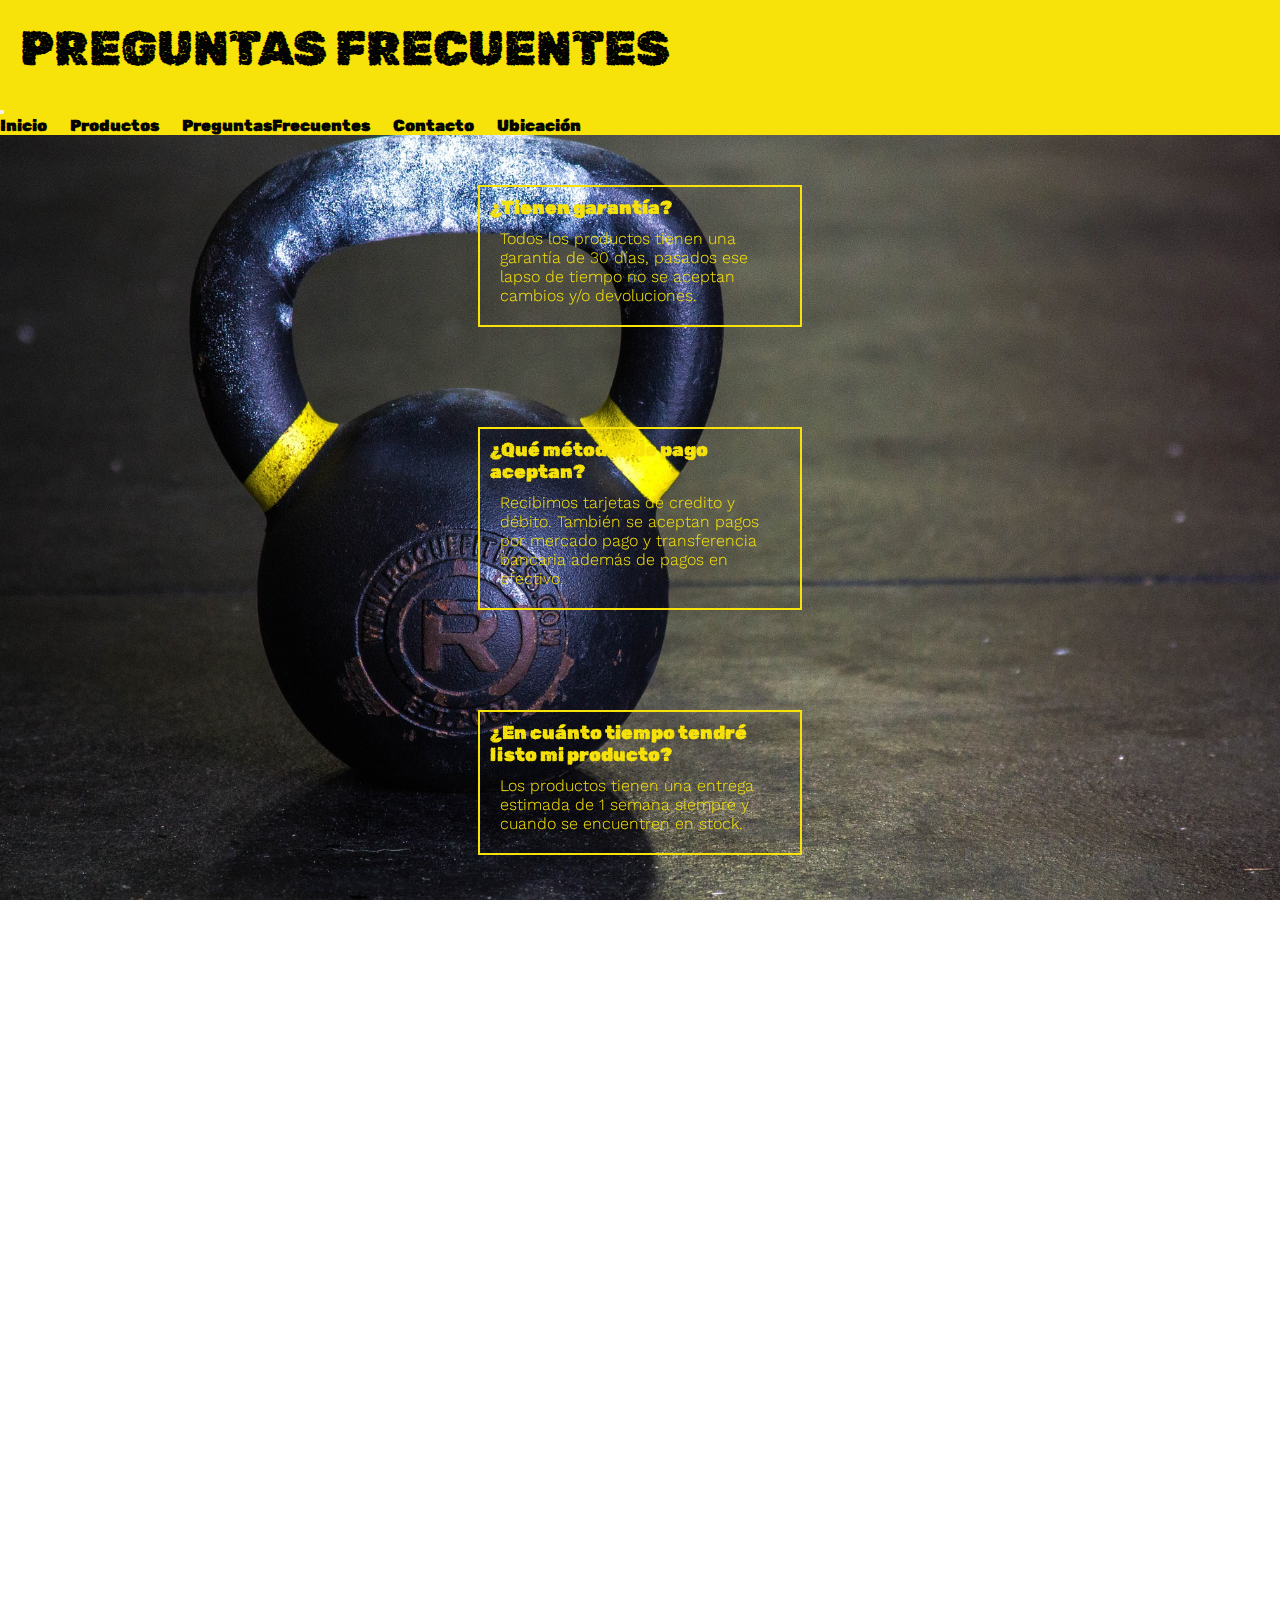
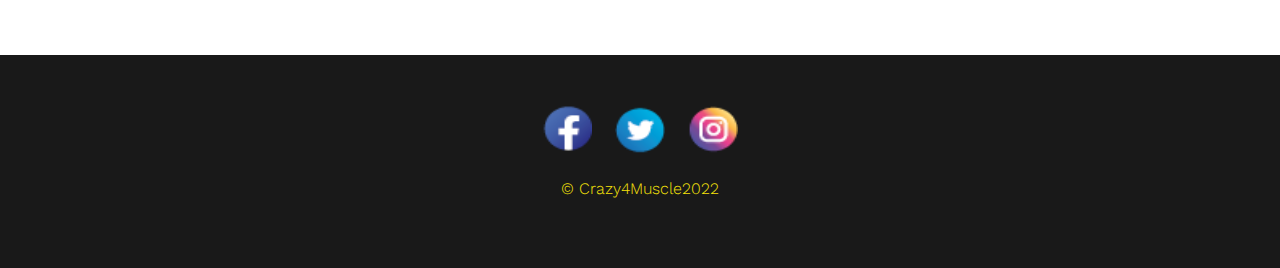
==== pages/PreguntasFrec.html @ 33345a70 "Cambios en el index" ====
<!DOCTYPE html>
<html lang="en">
<head>
    <meta charset="UTF-8">
    <meta http-equiv="X-UA-Compatible" content="IE=edge">
    <meta name="viewport" content="width=device-width, initial-scale=1.0">
    <meta name="description" content="En esta seccion encontraras algunas de las dudas mas frecuentes en nuestros clientes para que puedas sacarle mayor provecho a tu compra.">
    <title>Preguntas Frecuentes</title>
    <link href="https://unpkg.com/aos@2.3.1/dist/aos.css" rel="stylesheet">
    <link rel="stylesheet" href="../assetss/css/style.css">
    <link rel="shortcut icon" href="../assetss/img/Logo.png" type="image/x-icon">
    <link rel="preconnect" href="https://fonts.googleapis.com">
    <link rel="preconnect" href="https://fonts.gstatic.com" crossorigin>

    <h1>
        <div class="tituloPrincipal" >
        PREGUNTAS FRECUENTES
            </div>   
    </h1>
    <nav class="navbar navbar-expand-lg bg-light">
      <div class="container-fluid">
        <a class="navbar-brand" href="#"></a>
        <button class="navbar-toggler" type="button" data-bs-toggle="collapse" data-bs-target="#navbarNavAltMarkup" aria-controls="navbarNavAltMarkup" aria-expanded="false" aria-label="Toggle navigation">
          <span class="navbar-toggler-icon"></span>
        </button>
        <div class="collapse navbar-collapse" id="navbarNavAltMarkup">
          <div class="navbar-nav">
            <a class="nav-link active" aria-current="page" href="../index.html">Inicio</a>
            <a class="nav-link" href="../pages/Productos.html">Productos</a>
            <a class="nav-link" href="../pages/PreguntasFrec.html">PreguntasFrecuentes</a>
            <a class="nav-link" href="../pages/contacto.html">Contacto</a>
            <a class="nav-link" href="../pages/Ubicacion.html">Ubicación</a>
          </div>
        </div>
      </div>
    </nav>
</head>
<body>
   
    <div class="cards">
        <div class="PregFrecCard" data-aos="fade-left" data-aos-duration="2000" data-aos-easing="ease-in-out" data-aos-delay="300">
            <h3>¿Tienen garantía?</h3>
            <p>Todos los productos tienen una garantía de 30 días, pasados ese lapso de tiempo no se aceptan cambios y/o devoluciones.</p>
        </div>
        <div class="PregFrecCard" data-aos="fade-right" data-aos-duration="2000" data-aos-easing="ease-in-out" data-aos-delay="300" data-aos-offset="400">
            <h3>¿Qué métodos de pago aceptan?</h3>
            <p>Recibimos tarjetas de credito y débito. También se aceptan pagos por mercado pago y transferencia bancaria además de pagos en efectivo.</p>
        </div>
        <div class="PregFrecCard" data-aos="fade-left" data-aos-duration="2000" data-aos-easing="ease-in-out" data-aos-delay="300">
            <h3>¿En cuánto tiempo tendré listo mi producto?</h3>
            <p>Los productos tienen una entrega estimada de 1 semana siempre y cuando se encuentren en stock.</p>
        </div>
        <div class="PregFrecCard" data-aos="fade-right" data-aos-duration="2000" data-aos-easing="ease-in-out" data-aos-delay="300">
            <h3>¿Pregunta 4?</h3>
            <p>Lorem ipsum dolor sit amet consectetur, adipisicing elit. Ducimus at odit obcaecati, perferendis placeat modi provident repudiandae esse atque natus nobis! Delectus quae eveniet at nostrum nulla, provident totam reiciendis!</p>
        </div>
        <div class="PregFrecCard" data-aos="fade-left" data-aos-duration="2000" data-aos-easing="ease-in-out" data-aos-delay="300">
            <h3>¿Lorem ipsum dolor sit amet?</h3>
            <p>Lorem ipsum dolor sit amet consectetur, adipisicing elit. Ducimus at odit obcaecati, perferendis placeat modi provident repudiandae esse atque natus nobis! Delectus quae eveniet at nostrum nulla, provident totam reiciendis!</p>
        </div>
    </div>
    
    

    </section>
   
    
    <script src="https://unpkg.com/aos@2.3.1/dist/aos.js"></script>
    <script>
        AOS.init({
            once: true,
        });
      </script>


    
</body>
<footer class="footer">
    <a href="https://facebook.com" target="_blank">
        <img src="../assetss/img/face-01.png" alt="Facebook">
    </a>

    <a href="https://twitter.com"target="_blank">
        <img src="../assetss/img/twit-01.png" alt="Twitter">
    </a>

    <a href="https://www.instagram.com" target="_blank">
        <img src="../assetss/img/insta-01.png" alt="Instagram">
    </a>


    <p>&copy; Crazy4Muscle2022</p>
</footer>
</html>
---- assetss/css/style.css ----
@import url('https://fonts.googleapis.com/css2?family=Work+Sans:wght@300;400;600&display=swap'); 
@import url('https://fonts.googleapis.com/css2?family=Rubik+Microbe&display=swap');

* {
    margin: 0;
    padding: 0;
}

body {
    font-family: 'Work Sans', sans-serif;
    font-weight: 300;
    
}

/*--HEADER--*/

.header {
        text-align: center;
}

.header img {
   
    margin-top: 10px;
    
}

.nav {
    background-color:rgb(29,29,28);
    padding-top: 10px;
    padding-bottom: 10px;

}



.menu {
    display: flex;
    flex-direction: row;
    justify-content: space-around;
    font-size: 20px;
    background-color:rgb(247, 227, 9);
    
}

a {
    text-decoration: none;
    color: white;
    font-weight: 900;
}

li {
    display: inline-block;
    list-style: none;
    text-decoration: none;
}

.menu-item {
    align-self: center;
}

.logo {
    display: flex;
   
}

/*--MAIN--*/

.hero {
    width: 100%;
    height: 85vh;
    text-align: center;
    background-image: url("../img/barra.jpg");
    background-position: center;
    background-size: cover;
}

.hero-title {
    background-color: rgb(246, 235, 118);
    text-align: center;
    padding: 20px 20px;
}

.hero-title h2 {
    color: black¿;
    font-size: 40px;
}

.hero-title p {
    font-size: 30px;
}

.exp-title {
    text-align: center;
    font-size: 20px;
    padding: 50px 150px;
}

.exp-title h2 {
    padding-bottom: 20px;
}

.exp {
    display: flex;
    flex-direction: row;
    padding: 0px 50px;
    text-align: center;
}

.exp h3 {
    font-size: 25px;
    padding-bottom: 10px;
}

.exp p {
    font-size: 18px;
    padding: 10px 50px;
}

.exp-button {
    text-align: center;
    padding-top: 20px;
    padding-left: 35px;
    padding-bottom: 20px;
}

.exp-button button {
    font-size: 20px;
    background-color: rgb(0, 0, 0);
    color: white;
    border: none;
    border-radius: 7px;
    padding: 10px;
    cursor: pointer;

}

.galeria {
    background-color: black;

}

.galeria h2 {
    font-size: 30px;
    color: white;
    text-align: center;
    padding-top: 20px;
    padding-bottom: 20px;
}

.galeria p {
    font-size: 20px;
    text-align: center;
    color: white;
}

.galeria-img {
    width: 400px;
    height: 200px;
    transition: 1.5s;
    border-radius: 15px;
}
.galeria-img:nth-child(1):hover{
    transform: translate(5px,5px);
}

.galeria h3 {
    color: white;
    text-align: center;
}

.galeria-body {
    display: flex;
    flex-direction: row;
    justify-content: space-between;
    padding: 20px 20px;
}

/*Media Query */
@media screen and (max-width: 1250px) {
    .galeria-body{
        display: flex;
        flex-direction: column;
        align-items: center;
    }

    h3{
        display: flex;
        flex-direction: column;


    }

   
    
}
@media screen and (max-width: 990px) {
    .menu{
        display: flex;
        flex-direction: column;
        align-items: center;
    }
}

@media screen and (max-width: 581px) {
    .navbar-nav{
        display: flex;
        flex-direction: column;
        align-items: center;
    }
}

/*@media screen and (min-width: 390px) {
    .tituloPrincipal{
        animation-name: moverHorizontal;
    }

} */

@media screen and (max-width: 820px) {
    .cards{
        background-position: center center;
    }
}



.galeria-body button {
    border: none;
    color: rgb(9, 9, 8);
    background-color:rgb(247, 227, 9);
    font-size: 15px;
    border-radius: 7px;
    padding: 10px;
    cursor: pointer;
    
    
}

.galeria-button {
    text-align: center;
    padding-top: 20px;
    padding-left: 35px;
    padding-bottom: 20px;
    font-weight: 20px;
   
}

.ubicacion {
    background-color: rgb(62, 158, 91);
    font-size: 30px;
    color: black;
    text-align: center;
    padding-top: 20px;
    padding-bottom: 20px;
}

.ubicacion h2 {
    padding-bottom: 20px;
}

/*--Contacto Form--*/
.contacto {
    margin-top: 15px;
    margin-bottom: 15px;
    padding: 30px 30px;
    text-align: center;

}

.contacto-item {
    padding: 10px 10px;
    outline: none;
    border: none;
}

.contacto-resultado {
    font-size: 1em;
    font-family: inherit;
    background-color: black;
    color: white;
    font-weight: 300px;
    border-radius: 10px;
    cursor: pointer;
    padding: 10px 10px;
    border: none;
}

.contacto textarea {
    font-family: inherit;
}

.contacto input {
    font-family: inherit;
}

/*--FOOTER--*/
.footer {
    text-align: center;
    justify-content: space-around;
    padding: 50px;
   
}

.footer a img {
    width: 50px;
    height: 50px;

}

.footer p {
    padding: 20px;
    color: rgb(247, 227, 9);
}

/* Estilos de la pagina Contacto */

*{
    margin: 0;
    padding: 0;
}

@import url('https://fonts.googleapis.com/css2?family=Quicksand:wght@300;400;500;600;700&display=swap');

.bodyInicio{
    display: grid;
    height: 500px;
    grid-template-columns: repeat(4, 1fr);
    grid-template-rows: 150px 1fr 1fr 100px;
    grid-template-areas: "nav   header         header         header"
                         "nav   productos      productos      aside"
                         "nav   preguntasfrec  preguntasfrec  aside"   
                         "nav   footer         footer         footer";
}


nav{
    grid-area: nav; /*este nav debe tener el mismo nombre que el que elegi en el grid-template-header de arriba */
    background-color: coral;

}

nav ul{
    display: flex;
    flex-direction: column;
    align-items:flex-start;
    list-style-type: none;
}
nav ul li a{
    text-decoration: none;
    display: block;
    
    padding: 25px;
}
header{
    grid-area: header;
    background-color: coral;
    
}
#productos{
    grid-area: productos;                     
    background-color: rgb(223, 136, 49) ;
    display: grid;
    grid-template-columns: 1fr 1fr;
    grid-template-rows: 1fr 1fr;
    justify-items: center;
    align-items: center;
}
#productosh3 {
    text-align: center;
}
aside{
    grid-area: aside;
    background-color: rgb(232, 143, 110);
}

#preguntasfrec{
   grid-area: preguntasfrec ;
   background-color: rgb(241, 147, 75);  
}

footer{
    
    grid-area: footer;
    background-color: rgb(25, 25, 25);
    
}




.bodyContactos{
    background-color: rgb(25, 25, 25);
    
}
.formulario{
    
    font-family: 'Quicksand', sans-serif;
    display: grid;
    margin: auto;
    margin-top: 40px;
    padding: 30px;
    box-shadow: 5px 5px 42px 5px #e7dd87;
    background-color: rgb(255, 247, 0);
    max-width: 800px;
    color: black;
    animation: Animacion;
    animation-duration: 4.5s;
    animation-iteration-count: infinite;
    
    grid-template-columns: 1fr 1fr;
    grid-template-rows: 1fr 1fr 1fr 1fr 60px;
    grid-template-areas: "zona1 zona1" 
                         "zona2 zona3" 
                         "zona4 zona5" 
                         "zona6 zona6" 
                         "zona7 zona7" ;



}



@keyframes Animacion {
    0%{
        transform: translate(0,0);
    }
    25%{
        transform: translate(0,0);
        background-color: rgb(255, 225, 0);
    }
    50%{
        transform: translate(0,0);
        background-color: rgb(246, 215, 105);
    }
    75%{
        transform: translate(0, 0);
        background-color: rgb(250, 243, 125);
    }
}
@keyframes moverHorizontal {
    0%{
        transform: translate(0,0);

    }
    100%{
        transform: translate(500px,0);
    }
}


.formulario label{
    display: flex;
    flex-direction: column;
    padding: 10px;
    text-anchor: initial;

}

.formulario label input, .formulario label textarea{
    background-color: rgb(246, 248, 147);
    outline: none;
    border: none;
    border-bottom: 1px solid rgb(0, 0, 0);
    color: rgb(0, 0, 0);
    margin-top: 10px;
}
.formulario label input:active {
    background-color: rgb(246, 248, 147);
}

.formulario h2:nth-child(1) {
    grid-area: zona1;

}

.formulario h2:nth-child(2) {
    grid-area: zona2;
}

.formulario h2:nth-child(3) {
    grid-area: zona3;
}

.formulario h2:nth-child(4) {
    grid-area: zona4;
}

.formulario h2:nth-child(5) {
    grid-area: zona5;
}

.formulario h2:nth-child(6) {
    grid-area: zona6;
}    

.formulario button:nth-child(7) {
    grid-area: zona7;
    background-color: rgb(0, 0, 0);
    border: none;
    color: rgb(255, 234, 0);
    margin: 10px;
    border-radius: 5px;
    
}
.cards{
    display: flex;
    flex-direction: column;
    align-items:center;
    background-image: url(../img/imgPrincipal2.jpg);
    background-repeat: no-repeat;
    background-position: center center;
    height: 1520px;
    background-attachment: fixed;
    background-size: cover;
    color: rgb(247, 227, 9);
}

.cards2{
    display: flex;
    flex-direction: column;
    align-items:center;
    background-image: url(../img/ubicacionfotoprincipal.jpg);
    background-repeat: no-repeat;
    background-position: center center;
    height: 1520px;
    background-attachment: fixed;
    background-size: cover;
    color: rgb(247, 227, 9);
}

.tituloPrincipal{
    min-width: 0px;
    max-width:1200px ;
    color: rgb(3, 3, 3);
    background-color: rgb(247, 227, 9);
    text-align:start;
    font-family:'Rubik Microbe', cursive;
    padding: 20px;
    font-size:150%;
    animation-name: moverHorizontal;
    animation-duration: 2.5s;
    animation-timing-function: cubic-bezier(1,1,.77,.77);
    animation-iteration-count: 2;
    animation-direction:alternate;

    /*animation: Animacion;
    animation-duration: 4.5s;
    animation-iteration-count: infinite;*/
    
}
h1{
    background-color: rgb(247, 227, 9);
    font-family:'Rubik Microbe', cursive;

    
    
}
h3{
    color: rgb(247, 227, 9);
    font-family:'Rubik Microbe', cursive;
}
.PregFrecCard p, .PregFrecCardh3{
    padding: 10px;
    
}

.PregFrecCard{

    width: 300px;
    padding: 10px;
    border: 2px solid;
    margin: 50px;
    


}

.container-fluid{
    background-color: rgb(247, 227, 9);
}

.navbar-nav, a{
    font-family:'Rubik Microbe', cursive;
    color: rgb(3, 3, 3);
    word-spacing: 20px;
    
}

/*Botones Index*/

.galeria-body a{
    display: block;
    font-family: 'Times New Roman', Times, serif;
    padding: 15px;
    background-color: rgb(247, 227, 9);
    border-bottom: 20px;
    border-radius: 20px;
    font-size:medium;
}

.exp-button a{
    display: block;
    font-family:Verdana, Geneva, Tahoma, sans-serif;
    background-color: rgb(247, 176, 9);
    padding: 20px;
    border-bottom: 50px;
    border-radius: 50px;
    font-size:large;
    text-align: center;
}
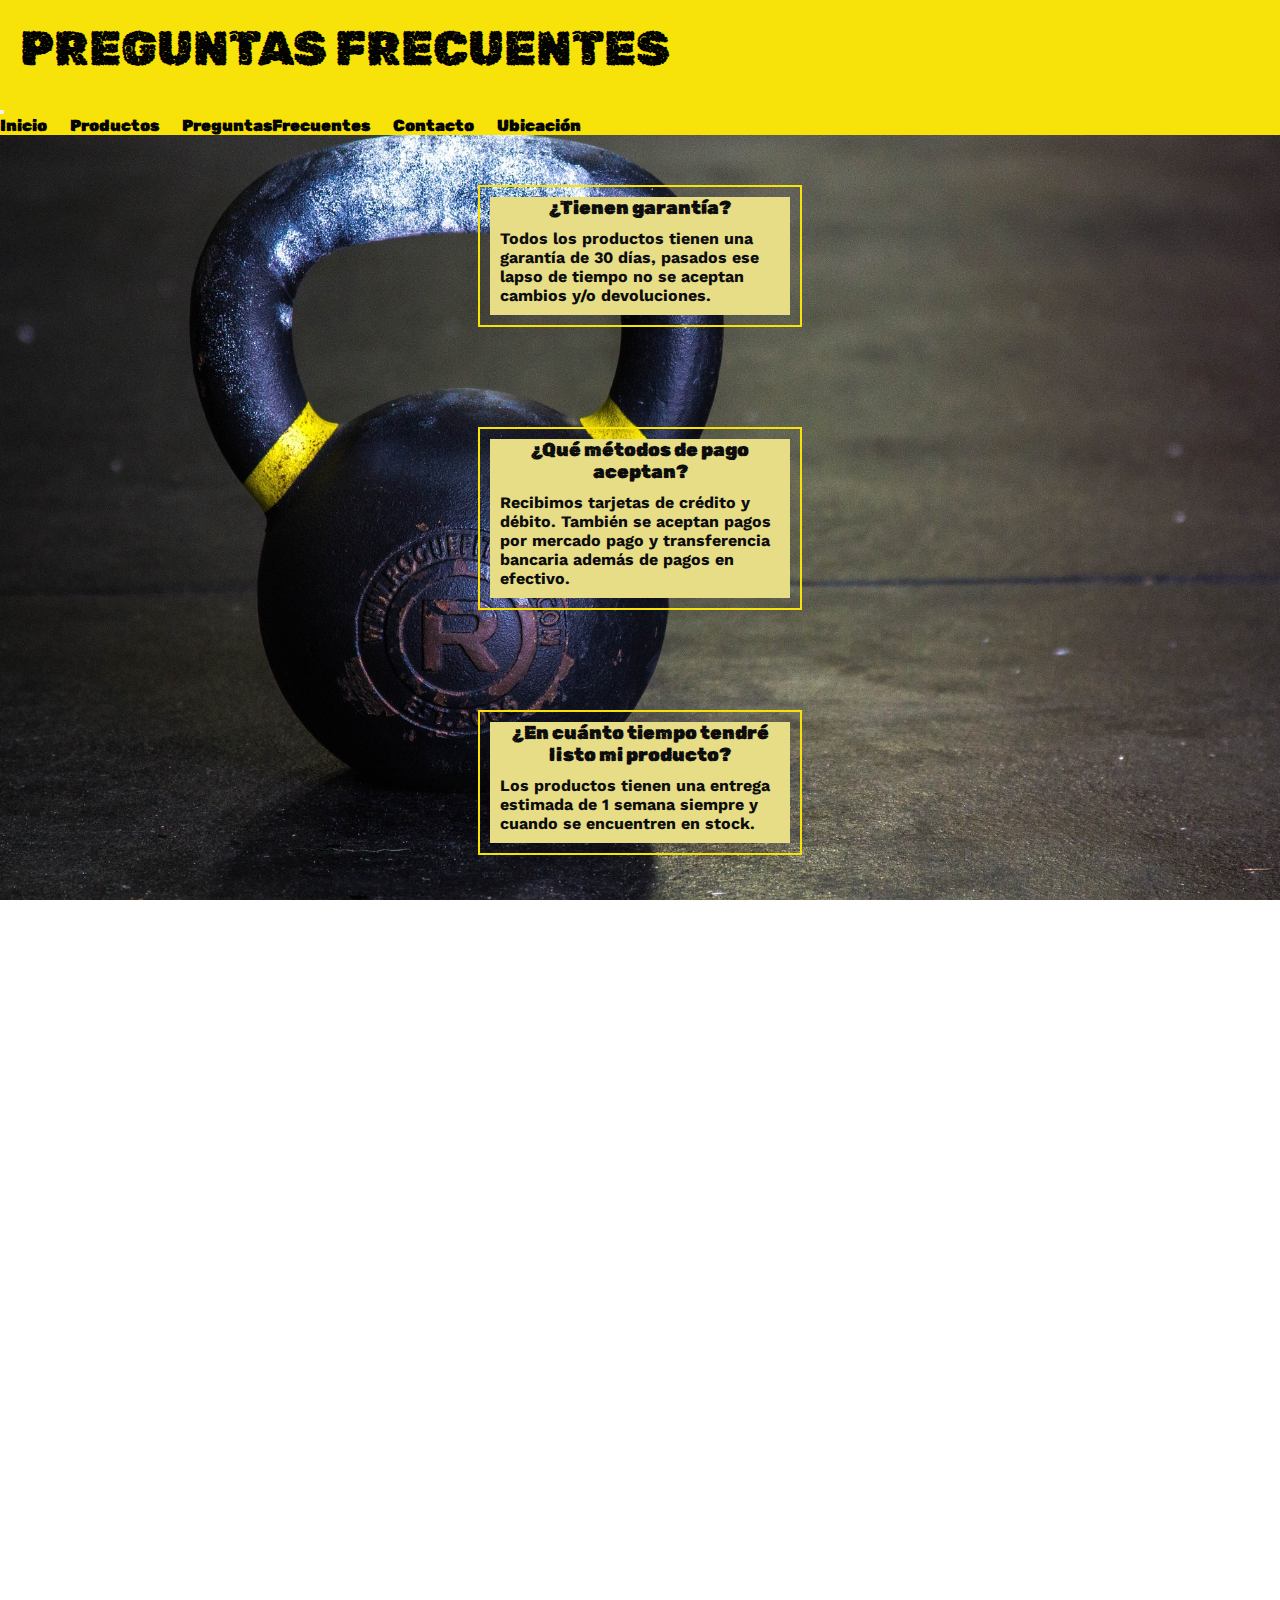
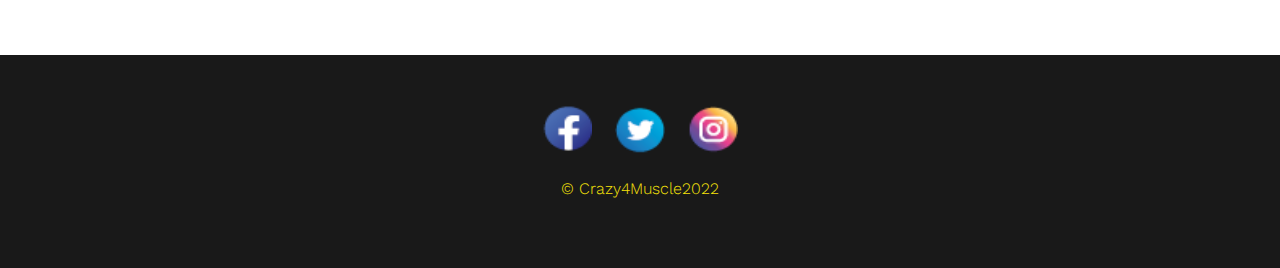
==== commit 006f2d57: "arreglo en titulo de productos" ====
--- a/pages/PreguntasFrec.html
+++ b/pages/PreguntasFrec.html
@@ -44,19 +44,19 @@
         </div>
         <div class="PregFrecCard" data-aos="fade-right" data-aos-duration="2000" data-aos-easing="ease-in-out" data-aos-delay="300" data-aos-offset="400">
             <h3>¿Qué métodos de pago aceptan?</h3>
-            <p>Recibimos tarjetas de credito y débito. También se aceptan pagos por mercado pago y transferencia bancaria además de pagos en efectivo.</p>
+            <p>Recibimos tarjetas de crédito y débito. También se aceptan pagos por mercado pago y transferencia bancaria además de pagos en efectivo.</p>
         </div>
         <div class="PregFrecCard" data-aos="fade-left" data-aos-duration="2000" data-aos-easing="ease-in-out" data-aos-delay="300">
             <h3>¿En cuánto tiempo tendré listo mi producto?</h3>
             <p>Los productos tienen una entrega estimada de 1 semana siempre y cuando se encuentren en stock.</p>
         </div>
         <div class="PregFrecCard" data-aos="fade-right" data-aos-duration="2000" data-aos-easing="ease-in-out" data-aos-delay="300">
-            <h3>¿Pregunta 4?</h3>
-            <p>Lorem ipsum dolor sit amet consectetur, adipisicing elit. Ducimus at odit obcaecati, perferendis placeat modi provident repudiandae esse atque natus nobis! Delectus quae eveniet at nostrum nulla, provident totam reiciendis!</p>
+            <h3>¿En qué horarios se encuentra abierto?</h3>
+            <p>Los horarios que manejamos son de lunes a viernes de 9:00 a 21:00. Sábados de 09:00 a 12:00</p>
         </div>
         <div class="PregFrecCard" data-aos="fade-left" data-aos-duration="2000" data-aos-easing="ease-in-out" data-aos-delay="300">
-            <h3>¿Lorem ipsum dolor sit amet?</h3>
-            <p>Lorem ipsum dolor sit amet consectetur, adipisicing elit. Ducimus at odit obcaecati, perferendis placeat modi provident repudiandae esse atque natus nobis! Delectus quae eveniet at nostrum nulla, provident totam reiciendis!</p>
+            <h3>¿Qué calidad tienen los productos?</h3>
+            <p>Trabajamos con productos de calidad premium y también con productos de menor calidad. Tenemos diferentes tipos de materiales y variedades de precios/productos para que puedas elegir a conveniencia.</p>
         </div>
     </div>
     
--- a/assetss/css/style.css
+++ b/assetss/css/style.css
@@ -159,12 +159,15 @@
     transition: 1.5s;
     border-radius: 15px;
 }
+
+
+
 .galeria-img:nth-child(1):hover{
     transform: translate(5px,5px);
 }
 
 .galeria h3 {
-    color: white;
+    color: rgb(15, 15, 15);
     text-align: center;
 }
 
@@ -242,6 +245,7 @@
     padding-left: 35px;
     padding-bottom: 20px;
     font-weight: 20px;
+    align-items: center;
    
 }
 
@@ -549,6 +553,23 @@
     animation-iteration-count: infinite;*/
     
 }
+@media screen and (max-width: 996px) {
+    .tituloPrincipal{
+        animation-name: moverHorizontal;
+        animation: none;
+        
+        
+
+    }
+}
+@media screen and (max-width: 390px) {
+    .tituloPrincipal{
+        animation-name: moverHorizontal;
+        animation-duration: unset;
+        animation-iteration-count: 0;
+            
+        }
+}
 h1{
     background-color: rgb(247, 227, 9);
     font-family:'Rubik Microbe', cursive;
@@ -557,10 +578,16 @@
     
 }
 h3{
-    color: rgb(247, 227, 9);
+    color: rgb(12, 12, 12);
     font-family:'Rubik Microbe', cursive;
+    background-color: #e7dd87;
+    text-align: center;
 }
 .PregFrecCard p, .PregFrecCardh3{
+    padding: 10px;
+    color:  rgb(13, 13, 13);
+    background-color: #e7dd87;
+    font-weight: 700;
     padding: 10px;
     
 }
@@ -597,6 +624,9 @@
     border-bottom: 20px;
     border-radius: 20px;
     font-size:medium;
+    align-items: center;
+    
+    
 }
 
 .exp-button a{
@@ -608,5 +638,6 @@
     border-radius: 50px;
     font-size:large;
     text-align: center;
-}
-
+    
+}
+
